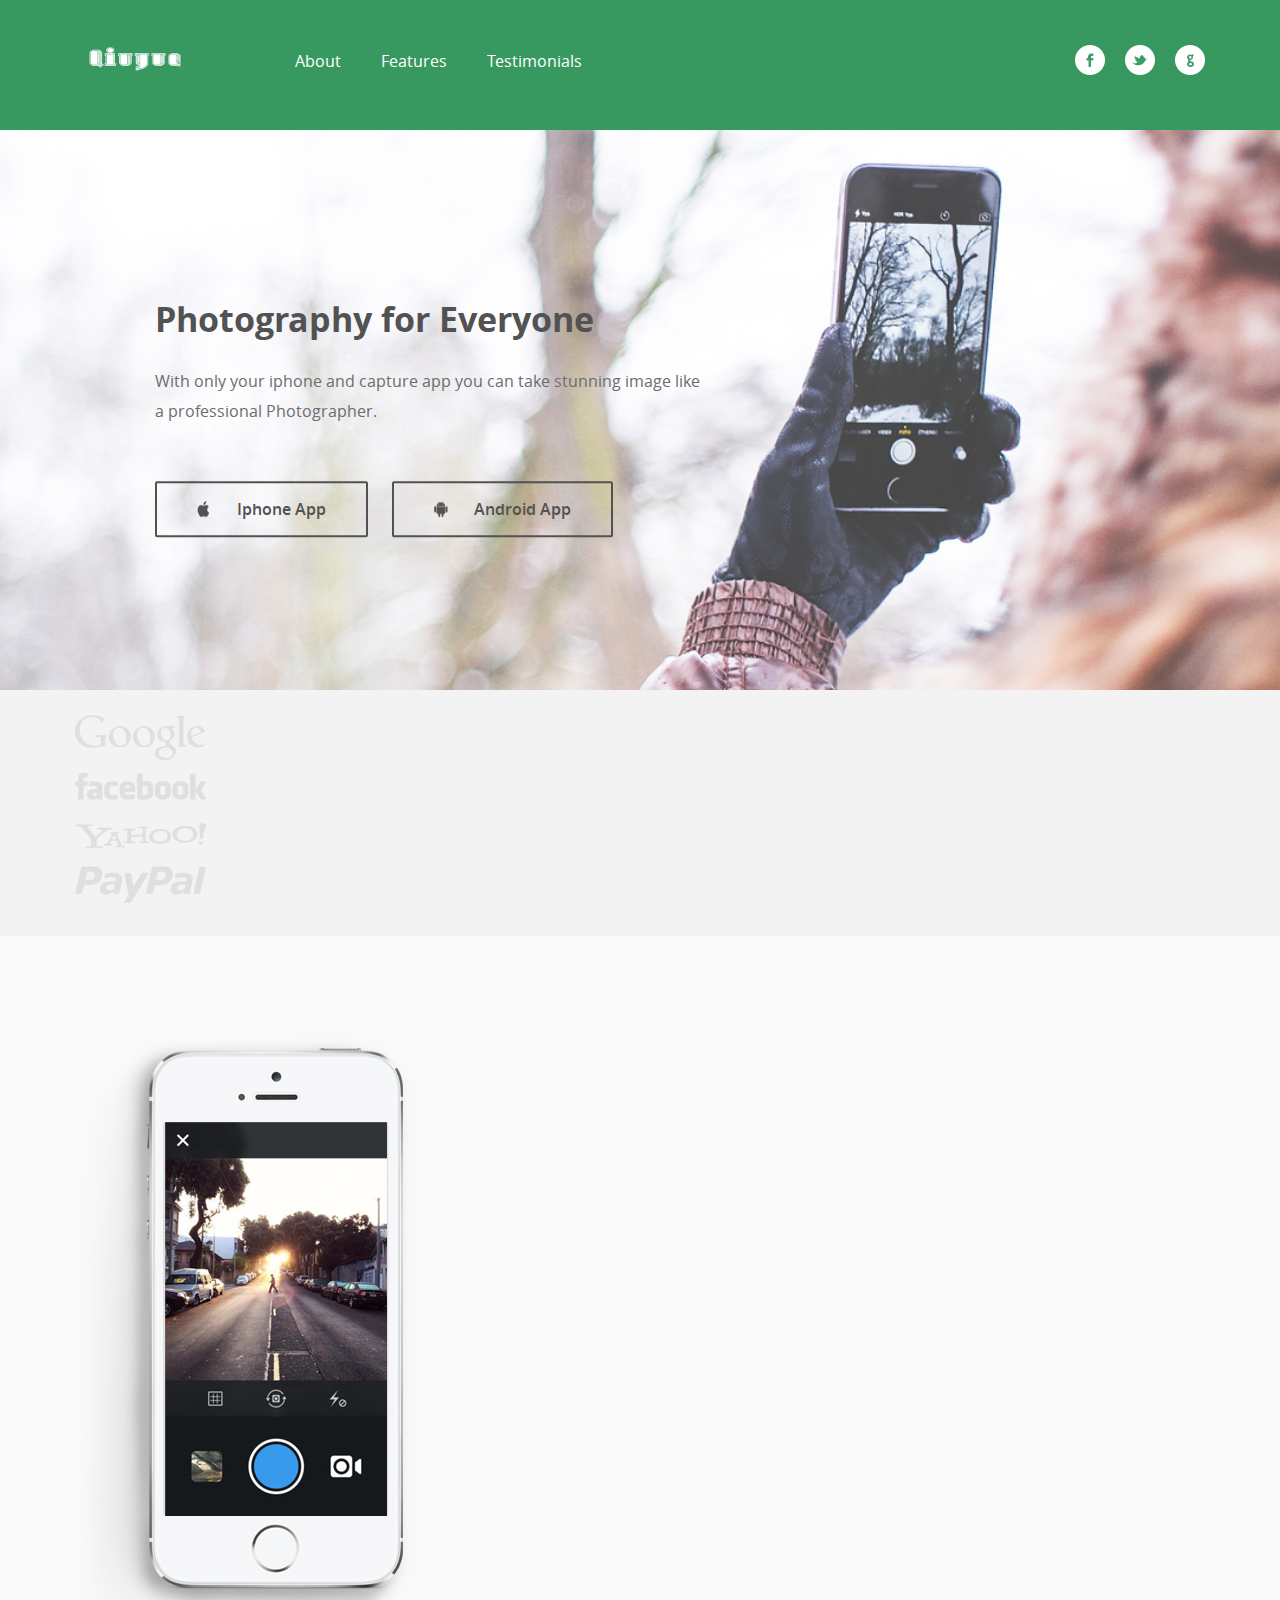
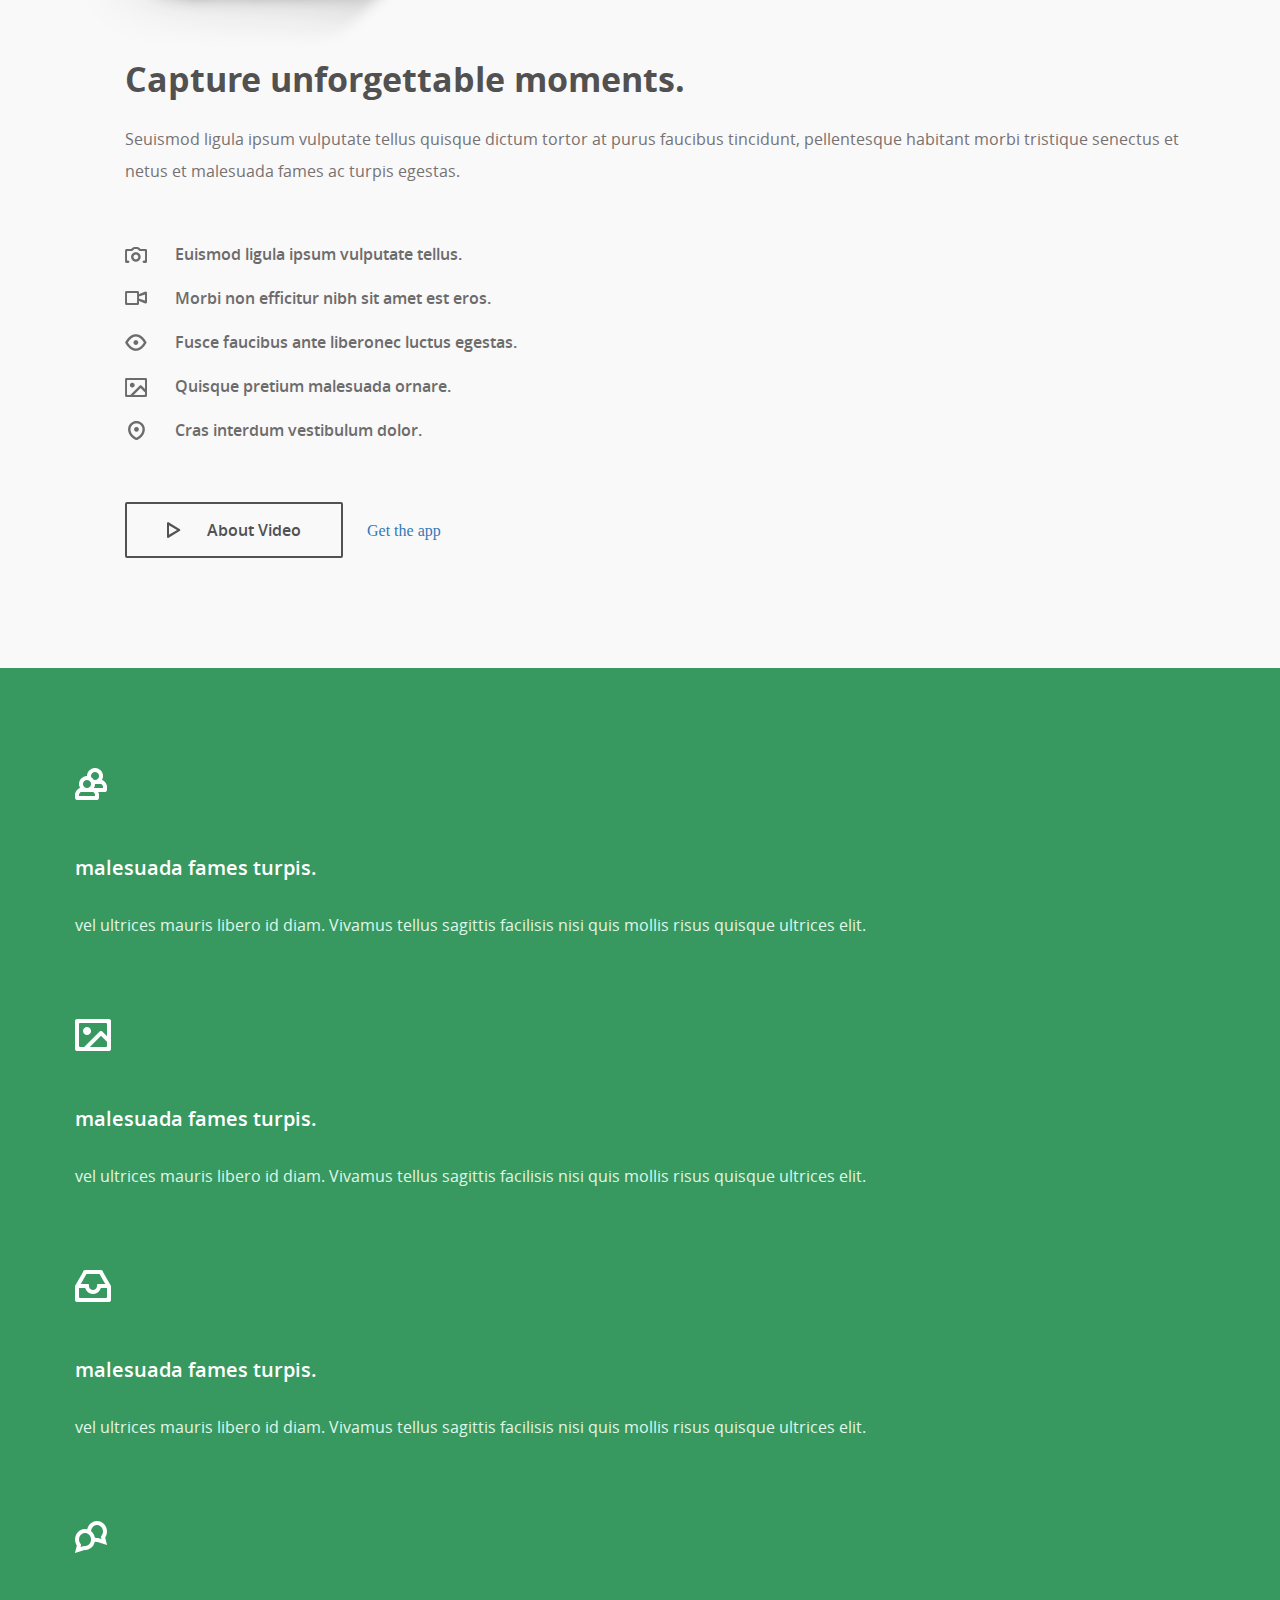
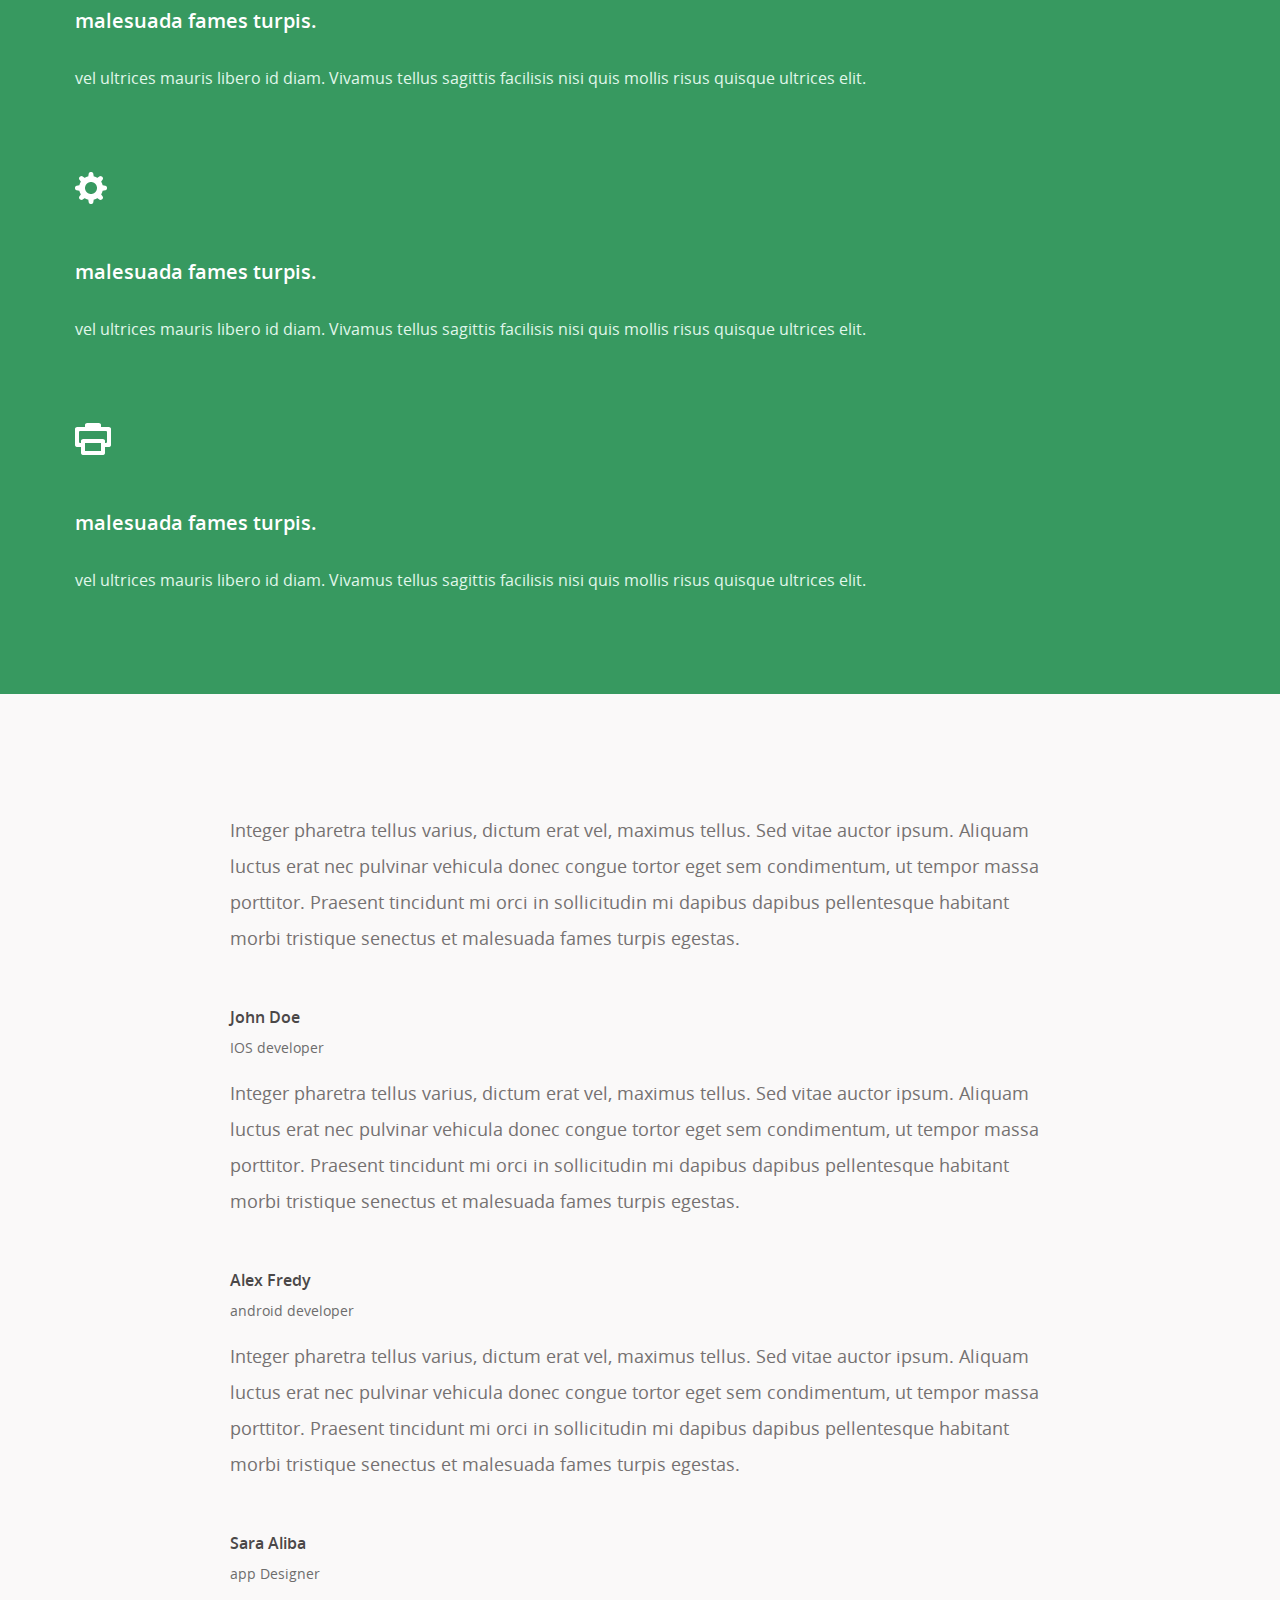
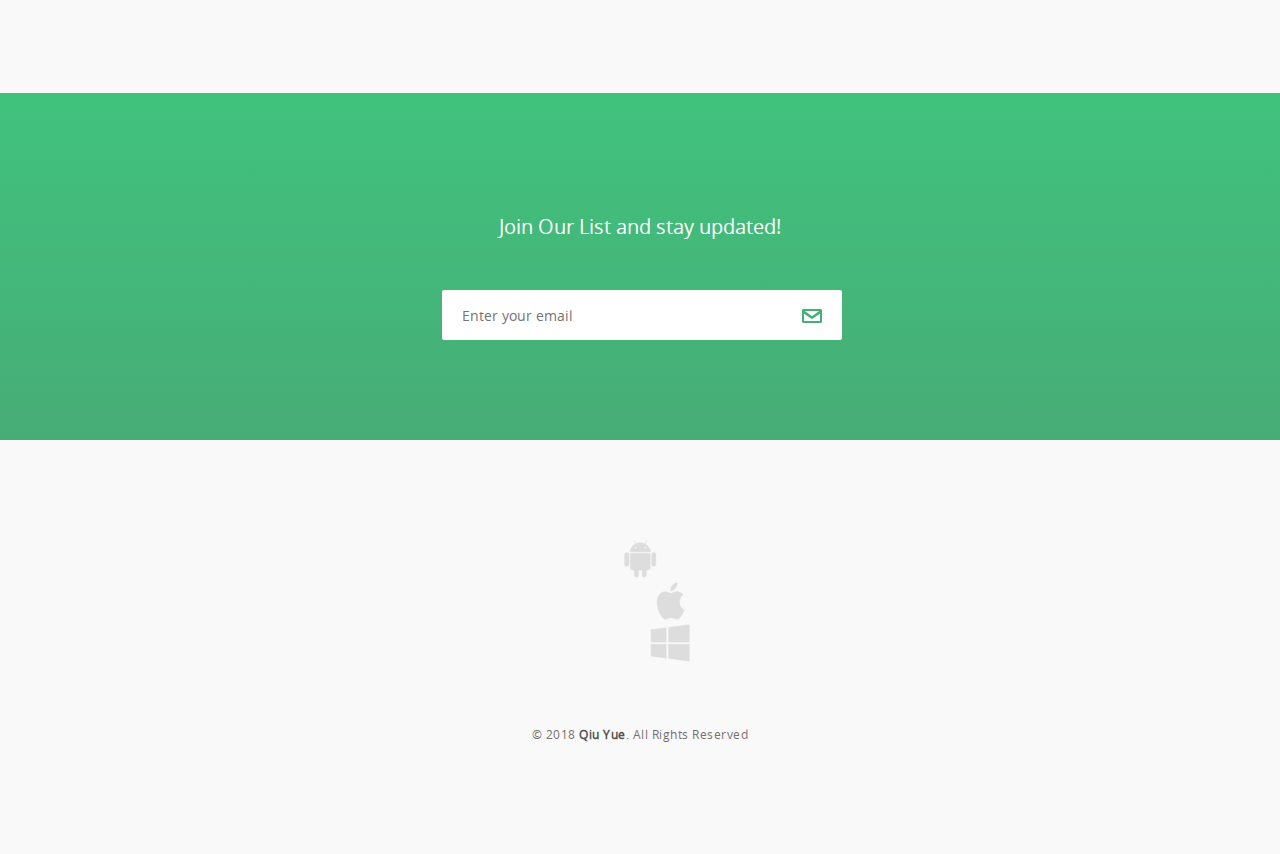
==== index.html @ 3ebdbc85 "Home layout structure set with index.html and style.css" ====
<!DOCTYPE html>
<html lang="en-us">
<head>
	<!--  App Title  -->
	<title>Capture - </title>
	<!--  App Description  -->
	<meta name="description" content=""/>
	<meta charset="utf-8">
	<meta name="author" content="Yue Qiu">
	<meta http-equiv="X-UA-Compatible" content="IE=Edge">
	<meta name="viewport" content="width=device-width, initial-scale=1.0, minimum-scale=1.0" />
	<link rel="stylesheet" type="text/css" href="css/style.css"/>
</head>
<body>
	
	<!--  Header Section  -->
	<header>
		<div class="container">
			<div class="logo pull-left">
				<img src="img/logo.png" alt="" title="">
			</div>
			
			<nav class="pull-left">
				<ul class="list-unstyled">
					<li class="menuNav"><a href="#about">About</a></li>
					<li class="menuNav"><a href="#app_features">Features</a></li>
					<li class="menuNav"><a href="#testimonials">Testimonials</a></li>
				</ul>
			</nav>

			<div class="social pull-right">
				<ul class="list-unstyled">
					<li class="socialNav"><a href="#"><img src="img/facebook.png" alt="" title=""></a></li>
					<li class="socialNav"><a href="#"><img src="img/twitter.png" alt="" title=""></a></li>
					<li class="socialNav"><a href="#"><img src="img/google.png" alt="" title=""></a></li>
				</ul>
			</div>

			<span class="burger_icon">menu</span>
		</div>
	</header>
	<!--  End Header Section  -->

	<!--  Highlit Section  -->
	<section class="hero" id="hero">
		<div class="container">
			<div class="caption">
				<h1 class="text-uppercase">Photography for Everyone</h1>
				<p class="text-lowercase">With only your iphone and capture app you can take stunning image like a professional Photographer.</p>

				<a href="#" class="app_store_btn text-uppercase">
					<i class="iphone_icon"></i>
					<span>Iphone App</span>
				</a>

				<a href="#" class="app_store_btn text-uppercase">
					<i class="android_icon"></i>
					<span>Android App</span>
				</a>
			</div>			
		</div>
	</section>
	<!--  End Highlit Section  -->

	<!--  Featured On Section  -->
	<section class="featured_on">
		<div class="container">
			<ul class="list-unstyled text-center clearfix">
				<li class="col-xs-6 col-sm-6 col-md-3">
					<img src="img/google_logo.png" alt="" title="">
				</li>
				<li class="col-xs-6 col-sm-6 col-md-3">
					<img src="img/facebook_logo.png" alt="" title="">
				</li>
				<li class="col-xs-6 col-sm-6 col-md-3">
					<img src="img/yahoo_logo.png" alt="" title="">
				</li>
				<li class="col-xs-6 col-sm-6 col-md-3">
					<img src="img/paypal_logo.png" alt="" title="">
				</li>
			</ul>
		</div>
	</section>
	<!--  End Featured On Section  -->

	<!--  About Section  -->
	<section class="about" id="about">
		<div class="container">
			<div class="row">
				<div class="col-md-6 text-center">
					<div class="iphone">
						<img src="img/iphone.png" alt="" titl="">
					</div>
				</div>
				<div class="col-md-6">
					<div class="features_list">
						<h1 class="text-uppercase">Capture unforgettable moments.</h1>
						<p>Seuismod ligula ipsum vulputate tellus quisque dictum tortor at purus faucibus tincidunt, pellentesque habitant morbi tristique senectus et netus et malesuada fames ac turpis egestas. </p>
						<ul class="list-unstyled">
							<li class="camera_icon">
								<span>Euismod ligula ipsum vulputate tellus.</span>
							</li>
							<li class="video_icon">
								<span>Morbi non efficitur nibh sit amet est eros.</span>
							</li>
							<li class="eye_icon">
								<span>Fusce faucibus ante liberonec luctus egestas.</span>
							</li>
							<li class="pic_icon">
								<span>Quisque pretium malesuada ornare.</span>
							</li>
							<li class="loc_icon">
								<span>Cras interdum vestibulum dolor.</span>
							</li>
						</ul>

						<a href="#" class="app_store_btn text-uppercase" id="play_video" data-video="http://www.youtube.com/embed/Bm3NV3gGB2w?autoplay=1&showinfo=0">
							<i class="play_icon"></i>
							<span>About Video</span>
						</a>
						<a href="#hero" class="app_link">Get the app</a>
					</div>					
				</div>
			</div>
		</div>

		<div class="about_video show_video">
			<a href="" class="close_video"></a>
		</div>
	</section>
	<!--  End About Section  -->

	<!--  App Features Section  -->
	<section class="app_features" id="app_features">
		<div class="container">

			<div class="row text-center">
				<div class="col-sm-4 col-md-4 details" data-wow-delay="0s">
					<img src="img/f_icon1.png" alt="" title="">
					<h1 class="text-uppercase">malesuada fames turpis.</h1>
					<p class="text-lowercase">vel ultrices mauris libero id diam. Vivamus tellus sagittis facilisis nisi quis mollis risus quisque ultrices elit.</p>
				</div>
				<div class="col-sm-4 col-md-4 details" data-wow-delay=".1s">
					<img src="img/f_icon2.png" alt="" title="">
					<h1 class="text-uppercase">malesuada fames turpis.</h1>
					<p class="text-lowercase">vel ultrices mauris libero id diam. Vivamus tellus sagittis facilisis nisi quis mollis risus quisque ultrices elit.</p>
				</div>
				<div class="col-sm-4 col-md-4 details" data-wow-delay=".2s">
					<img src="img/f_icon3.png" alt="" title="">
					<h1 class="text-uppercase">malesuada fames turpis.</h1>
					<p class="text-lowercase">vel ultrices mauris libero id diam. Vivamus tellus sagittis facilisis nisi quis mollis risus quisque ultrices elit.</p>
				</div>
			</div>
			<div class="row text-center">
				<div class="col-sm-4 col-md-4 details" data-wow-delay="0s">
					<img src="img/f_icon4.png" alt="" title="">
					<h1 class="text-uppercase">malesuada fames turpis.</h1>
					<p class="text-lowercase">vel ultrices mauris libero id diam. Vivamus tellus sagittis facilisis nisi quis mollis risus quisque ultrices elit.</p>
				</div>
				<div class="col-sm-4 col-md-4 details" data-wow-delay=".1s">
					<img src="img/f_icon5.png" alt="" title="">
					<h1 class="text-uppercase">malesuada fames turpis.</h1>
					<p class="text-lowercase">vel ultrices mauris libero id diam. Vivamus tellus sagittis facilisis nisi quis mollis risus quisque ultrices elit.</p>
				</div>
				<div class="col-sm-4 col-md-4 details" data-wow-delay=".2s">
					<img src="img/f_icon6.png" alt="" title="">
					<h1 class="text-uppercase">malesuada fames turpis.</h1>
					<p class="text-lowercase">vel ultrices mauris libero id diam. Vivamus tellus sagittis facilisis nisi quis mollis risus quisque ultrices elit.</p>
				</div>
			</div>

		</div>
	</section>
	<!--  And App Features Section  -->

	<!--  Testimonials Section  -->
	<section class="testimonials" id="testimonials">
		<div class="container">
			<div class="testimonials_list">

				<ul class="list-unstyled text-center slides clearfix" id="tslider">
					<li>
						<blockquote>
							<p>Integer pharetra tellus varius, dictum erat vel, maximus tellus. Sed vitae auctor ipsum. Aliquam luctus erat nec pulvinar vehicula donec congue tortor eget sem condimentum, ut tempor massa porttitor. Praesent tincidunt mi orci  in sollicitudin mi dapibus dapibus pellentesque habitant morbi tristique senectus et malesuada fames turpis egestas.</p>
							<span class="author text-uppercase">John Doe</span>
							<span class="job">IOS developer</span>
							
						</blockquote>
					</li>

					<li>
						<blockquote>
							<p>Integer pharetra tellus varius, dictum erat vel, maximus tellus. Sed vitae auctor ipsum. Aliquam luctus erat nec pulvinar vehicula donec congue tortor eget sem condimentum, ut tempor massa porttitor. Praesent tincidunt mi orci  in sollicitudin mi dapibus dapibus pellentesque habitant morbi tristique senectus et malesuada fames turpis egestas.</p>
							<span class="author text-uppercase">Alex Fredy</span>
							<span class="job">android developer</span>
							
						</blockquote>
					</li>

					<li>
						<blockquote>
							<p>Integer pharetra tellus varius, dictum erat vel, maximus tellus. Sed vitae auctor ipsum. Aliquam luctus erat nec pulvinar vehicula donec congue tortor eget sem condimentum, ut tempor massa porttitor. Praesent tincidunt mi orci  in sollicitudin mi dapibus dapibus pellentesque habitant morbi tristique senectus et malesuada fames turpis egestas.</p>
							<span class="author text-uppercase">Sara Aliba</span>
							<span class="job">app Designer</span>
							
						</blockquote>
					</li>
				</ul>
				<div id="slider_nav">
					<div id="prev_arrow"></div>
					<div id="next_arrow"></div>
				</div>
			</div>
		</div>
	</section>
	<!--  End Testimonials Section  -->

	<!--  Email Subscription Section  -->
	<section class="sub_box">
		<p class="cta_text">Join Our List and stay updated!</p>
		<form action="#" metohd="post" class="animated wow fadeIn" id="submit_form">
			<input type="email" id="mc-email" placeholder="Enter your email"/>
			<button type="submit" id="mc_submit">
				<i class="icon"></i>
			</button>
		</form>
		<div class="message" id="error_msg">Please Enter A Valid Email.</div>
		<div class="message" id="success_msg">Thank You For Your Subscription.</div>
	</section>
	<!--  End Email Subscription Section  -->

	<!--  Footer Section  -->
	<footer>
		<ul class="list-unstyled list-inline app_platform">
			<li>
				<a href=""><img src="img/android_icon.png" alt="" title=""></a>
			</li>
			<li>
				<a href=""><img src="img/ios_icon.png" alt="" title=""></a>
			</li>
			<li>
				<a href=""><img src="img/windows_icon.png" alt="" title=""></a>
			</li>
		</ul>
		<p class="copyright" data-wow-duration="2s">© 2018 <a href="#" target="_blank"><strong>Qiu Yue</strong></a>. All Rights Reserved</p>
	</footer>
	<!--  End Footer Section  -->

</body>
</html>
---- css/style.css ----
/*		Fonts		*/
@font-face {
    font-family: 'open_regular';
    src: url('../fonts/opensans-regular.eot');
    src: url('../fonts/opensans-regular.eot?#iefix') format('embedded-opentype'),
         url('../fonts/opensans-regular.woff') format('woff'),
         url('../fonts/opensans-regular.ttf') format('truetype'),
         url('../fonts/opensans-regular.svg#LatoRegular') format('svg');
    font-weight: normal;
    font-style: normal;

}


@font-face {
    font-family: 'open_bold';
    src: url('../fonts/opensans-bold.eot');
    src: url('../fonts/opensans-bold.eot?#iefix') format('embedded-opentype'),
         url('../fonts/opensans-bold.woff') format('woff'),
         url('../fonts/opensans-bold.ttf') format('truetype'),
         url('../fonts/opensans-bold.svg#LatoRegular') format('svg');
    font-weight: normal;
    font-style: normal;

}


@font-face {
    font-family: 'open_semibold';
    src: url('../fonts/opensans-semibold.eot');
    src: url('../fonts/opensans-semibold.eot?#iefix') format('embedded-opentype'),
         url('../fonts/opensans-semibold.woff') format('woff'),
         url('../fonts/opensans-semibold.ttf') format('truetype'),
         url('../fonts/opensans-semibold.svg#open_sanssemibold') format('svg');
    font-weight: normal;
    font-style: normal;

}

/*		General CSS		*/
body{
	background: #faf9f9;
	padding: 0px;
	margin: 0px;
}
a {
    color: #337ab7;
    text-decoration: none;
}

a:focus{
	color: #fff!important;
	text-decoration: none!important;
}


ol, ul {
    margin-top: 0;
    margin-bottom: 10px;
}
.list-unstyled {
    padding-left: 0;
    list-style: none;
}
.container{
     max-width: 1130px;
     padding-right: 15px;
    padding-left: 15px;
    margin-right: auto;
    margin-left: auto;
}


/*		Header 		*/

header{
	position: relative;
	display: block;
	width: 100%;
	height: 130px;
	z-index: 99;
	background-color: #379960;
}

header .logo{
	display: table-cell;
	margin: 45px 100px 0 0;
}
.pull-left {
    float: left!important;
}
.pull-right {
    float: right!important;
}
header .burger_icon{
	display: none;
	float: right;
	background: #ffffff;
	padding: 5px 10px;
	text-transform: uppercase;

	color: #43b779;
	font-family: "open_regular", Helvetica, Arial, sans-serif;
	font-size: 14px;

	-moz-border-radius: 2px;
	-webkit-border-radius: 2px;
	border-radius: 2px;

	margin: 45px 10px 0 0;
}

header .burger_icon:hover{
	cursor: pointer;
}

header .burger_icon.active{
	background: #359663;
	color: #ffffff;
}

header nav{
	margin-top: 50px;
	display: table-cell;
}

header nav li{
	float: left;
	margin-left: 40px;
}

header nav li:first-child{
	margin: 0;
}

header nav li a{
	color: #fff;
	font-family: "open_regular", Helvetica, Arial, sans-serif;
	font-size: 16px;

	transition: all .2s linear;
	-o-transition: all .2s linear;
	-moz-transition: all .2s linear;
	-webkit-transition: all .2s linear;
}

header nav li a:hover,
header nav li a:focus{
	text-decoration: none;
	color: #B7EFD1!important;
}

header .social{
	display: table-cell;
	margin-top: 45px;
}

header .social li{
	float: left;
	margin-left: 20px;
}

header .social li:first-child{
	margin: 0;
}

/*		Hero section 		*/

.hero{
	display: block;
	position: relative;
	width: 100%;
	height: 560px;
	background: url('../img/hero.jpg') no-repeat fixed center center;	
	background-size: cover;
}

.hero .caption{
	position: absolute;
	max-width: 550px;
	margin-left: 80px;
	top: 50%;
	transform:translate(0,-50%);
	-webkit-transform:translate(0,-50%);
	-moz-transform:translate(0,-50%);
	-o-transform:translate(0,-50%);
}

.hero .caption h1{
	color: #525252;
	font-family: "open_bold", Helvetica, Arial, sans-serif;
	font-size: 34px;
	font-weight: bold;
	word-break: break-word;
}

.hero .caption p{
	color: #6d6c6c;
	font-family: "open_regular", Helvetica, Arial, sans-serif;
	font-size: 16px;
	line-height: 30px;
	margin: 15px 0 35px 0;
}

#slider .caption p{
	margin: 0;
}

a.app_store_btn{
	display: inline-block;
	text-decoration: none;
	padding: 15px 40px;
	border: 2px solid #525252;
	-moz-border-radius: 2px;
	-webkit-border-radius: 2px;
	border-radius: 2px;
	margin: 20px 20px 10px 0;

	color: #525252;
	font-family: "open_semibold", Helvetica, Arial, sans-serif;
	font-size: 16px;
}

.play_icon,
.android_icon,
.iphone_icon{
	display: inline-block;
	width: 16px;
	height: 16px;
	vertical-align: middle;
	margin-right: 20px;
	margin-bottom: 3px;
}

.play_icon{
	background: url('../img/play.png') no-repeat;
}

.iphone_icon{
	background: url('../img/iphone_app.png') no-repeat;
}

.android_icon{
	background: url('../img/android_app.png') no-repeat;
}


a.app_store_btn:hover,
a.app_store_btn:focus{
	border-color: #41c27d;
	color: #41c27d!important;
}

a.app_store_btn:hover .play_icon{
	background: url('../img/play_hover.png') no-repeat;
}

a.app_store_btn:hover .iphone_icon{
	background: url('../img/iphone_app_hover.png') no-repeat;
}

a.app_store_btn:hover .android_icon{
	background: url('../img/android_app_hover.png') no-repeat;
}

/*		Featured on section 		*/

.featured_on{
	width: 100%;
	padding: 25px 0;
	background: #f3f3f3;
}

.featured_on ul{
	margin: 0;
}

.featured_on li{
	position: relative;
	height: 100%;
}

.featured_on li:first-child{
	margin-left: 0;
}

/*		About section 		*/

.about{
	padding: 100px 0;
}

.about .iphone{
	max-width: 339px;
	position: relative;
	display: inline-block;
	text-align: center;
}

.about .iphone img{
	width: 100%;
	height: auto;
}

.about .features_list{
	margin-left: 50px;
}

.about .features_list h1{
	color: #525151;
	font-family: "open_bold", Helvetica, Arial, sans-serif;
	font-size: 34px;
	font-weight: bold;
	line-height: 46px;
	margin: 0 0 20px 0;
	word-break: break-word;
}

.about .features_list p{
	color: #767272;
	font-family: "open_regular", Helvetica, Arial, sans-serif;
	font-size: 16px;
	margin-bottom: 45px;
	line-height: 32px;
}

.about .features_list ul{
	margin-bottom: 30px;
}

.about .features_list ul li{
	display: block;
	position: relative;
	color: #6c6c6c;
	font-family: "open_semibold", Helvetica, Arial, sans-serif;
	font-size: 16px;
	line-height: 44px;
	text-indent: 25px;

	transition: all .2s linear;
	-o-transition: all .2s linear;
	-moz-transition: all .2s linear;
	-webkit-transition: all .2s linear;
}

.about .features_list ul li.camera_icon{	
	background: url('../img/icon1.png') no-repeat;
	background-position: 0 15px; 
}

.about .features_list ul li.video_icon{	
	background: url('../img/icon2.png') no-repeat;
	background-position: 0 15px; 
}

.about .features_list ul li.eye_icon{	
	background: url('../img/icon3.png') no-repeat;
	background-position: 0 14px; 
}

.about .features_list ul li.pic_icon{	
	background: url('../img/icon4.png') no-repeat;
	background-position: 0 14px; 
}

.about .features_list ul li.loc_icon{	
	background: url('../img/icon5.png') no-repeat;
	background-position: 3px 13px; 
}

.about .features_list ul li span{
	display: inline-block;
}

/*		App features 		*/

.app_features{
	width: 100%;
	padding: 100px 0 20px 0;
	background-color: #379960;
}

.app_features h1{
	color: #fff;
	font-family: "open_semibold", Helvetica, Arial, sans-serif;
	font-size: 20px;
	margin: 50px 0 0 0;
	word-break: break-word;
}

.app_features p{
	color: #e0f7eb;
	font-family: "open_regular", Helvetica, Arial, sans-serif;
	font-size: 16px;
	margin: 30px 0 0 0;
	line-height: 28px;
}

.app_features .details{
	margin-bottom: 80px;
}

.app_features .details:nth-child(3n+1){
	clear: both;
}

/*		Testimonials section 		*/

.testimonials{
	padding: 100px 0;
}

.testimonials .testimonials_list{
	max-width: 820px;
	margin: 0 auto;
}

.testimonials .testimonials_list blockquote{
	border: 0;
	padding: 0;
	margin: 0;
}

.testimonials .testimonials_list blockquote p{
	color: #757171;
	font-family: "open_regular", Helvetica, Arial, sans-serif;
	font-size: 18px;
	margin-bottom: 50px;
	line-height: 36px;
}

.testimonials .testimonials_list blockquote footer:before,
.testimonials .testimonials_list blockquote footer:after{
	content: none;
}

.testimonials .testimonials_list blockquote .author,
.testimonials .testimonials_list blockquote .job{
	display: block;
}

.testimonials .testimonials_list blockquote .author{
	color: #4b4848;
	font-family: "open_semibold", Helvetica, Arial, sans-serif;
	font-size: 16px;
	margin-bottom: 10px; 
}

.testimonials .testimonials_list blockquote .job{
	color: #6e6d6d;
	font-family: "open_regular", Helvetica, Arial, sans-serif;
	font-size: 14px;
}

/*		Subscription section 		*/

.sub_box{
	width: 100%;
	padding: 100px 0;
	text-align: center;
	background-image: -moz-linear-gradient(bottom, #47ad76 0%, #47ad76 0.27%, #40c27d 99.46%, #40c27d 100%);
	background-image: -o-linear-gradient(bottom, #47ad76 0%, #47ad76 0.27%, #40c27d 99.46%, #40c27d 100%);
	background-image: -webkit-linear-gradient(bottom, #47ad76 0%, #47ad76 0.27%, #40c27d 99.46%, #40c27d 100%);
	background-image: linear-gradient(bottom, #47ad76 0%, #47ad76 0.27%, #40c27d 99.46%, #40c27d 100%);
}

.sub_box .cta_text{
	color: #fff;
	font-family: "open_regular", Helvetica, Arial, sans-serif;
	font-size: 20px;
	margin-bottom: 50px;
}

.sub_box #mc-email{
	display: inline-block;
	width: 300px;
	height: 50px;
	padding: 0 20px;
	background-color: #fff;
	border: 0;
	outline: none;
	margin-right: -4px;
	color: #41c17d;
	font-family: "open_regular", Helvetica, Arial, sans-serif;
	font-size: 14px;
	vertical-align: middle;

	border-top-left-radius: 2px;
	-o-border-top-left-radius: 2px;
	-moz-border-top-left-radius: 2px;
	-webkit-border-top-left-radius: 2px;

	border-bottom-left-radius: 2px;
	-o-border-bottom-left-radius: 2px;
	-moz-border-bottom-left-radius: 2px;
	-webkit-border-bottom-left-radius: 2px;

	
}

.sub_box #mc_submit{
	display: inline-block;
	width: 60px;
	height: 50px;

	border-top-right-radius: 2px;
	-o-border-top-right-radius: 2px;
	-moz-border-top-right-radius: 2px;
	-webkit-border-top-right-radius: 2px;

	border-bottom-right-radius: 2px;
	-o-border-bottom-right-radius: 2px;
	-moz-border-bottom-right-radius: 2px;
	-webkit-border-bottom-right-radius: 2px;

	background-color: #fff;
	border: 0;
	outline: none;
	margin-right: -4px;
	text-align: center;
	vertical-align: middle;
}

.sub_box #mc_submit i{
	display: inline-block;
	width: 20px;
	height: 14px;
	vertical-align: middle;
}

#mc_submit i.icon{
	background: url('../img/sub_icon.png') no-repeat;
}

#mc_submit i.loading{
	background: url('../img/loading.gif') no-repeat;
}

.sub_box .message{
	display: block;
	text-align: center;
	color: #fff;
	font-family: "open_regular", Helvetica, Arial, sans-serif;
	font-size: 13px;
	text-transform: lowercase;
	margin-top: 20px;
}

.sub_box #error_msg,
.sub_box #success_msg{
	display: none;
}

/*		Footer 		*/

footer{
	padding: 100px 0;
	text-align: center;
}

footer .app_platform li{
	margin: 0 0 0 60px;
}

footer .app_platform li:first-child{
	margin: 0;
}

footer .copyright{
	margin-top: 60px;
	color: #757171;
	font-family: "open_regular", Helvetica, Arial, sans-serif;
	font-size: 12px;
	letter-spacing: .5px;
}

footer .copyright a{
	color: #565555;
}
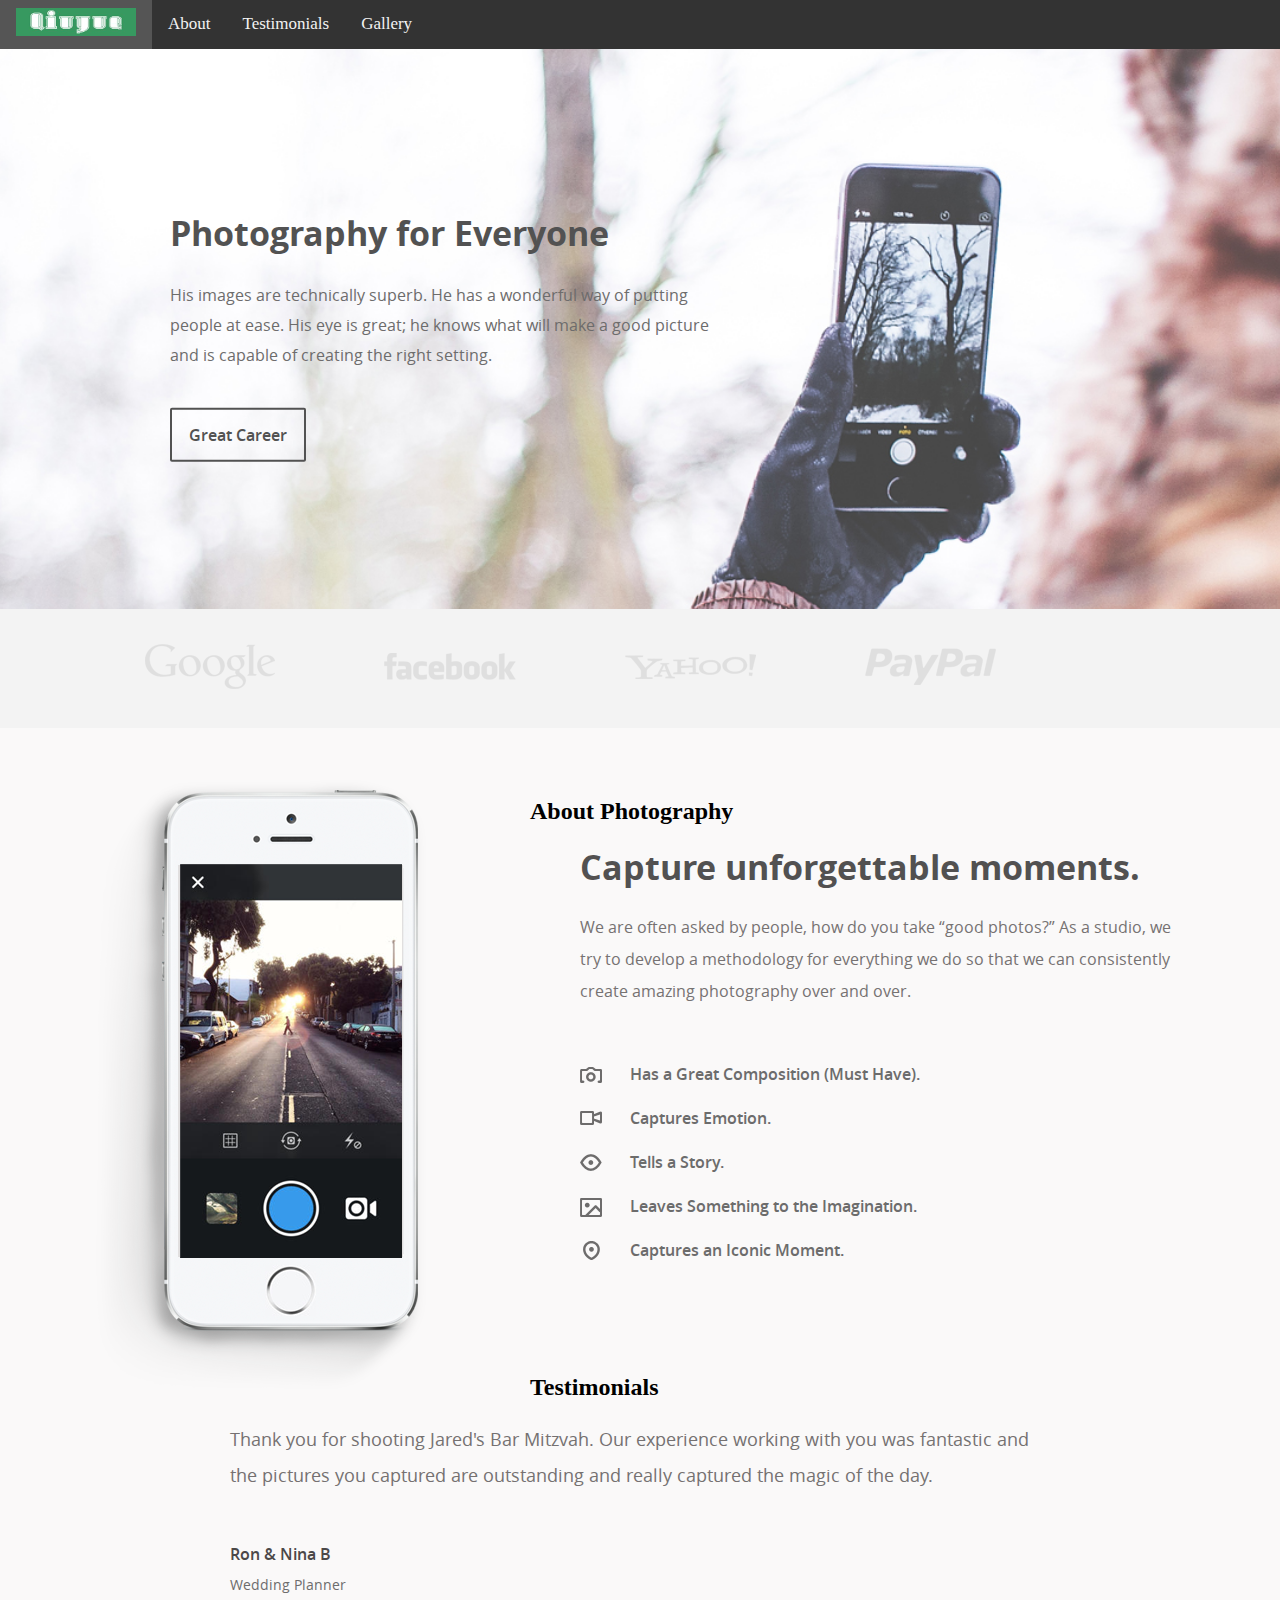
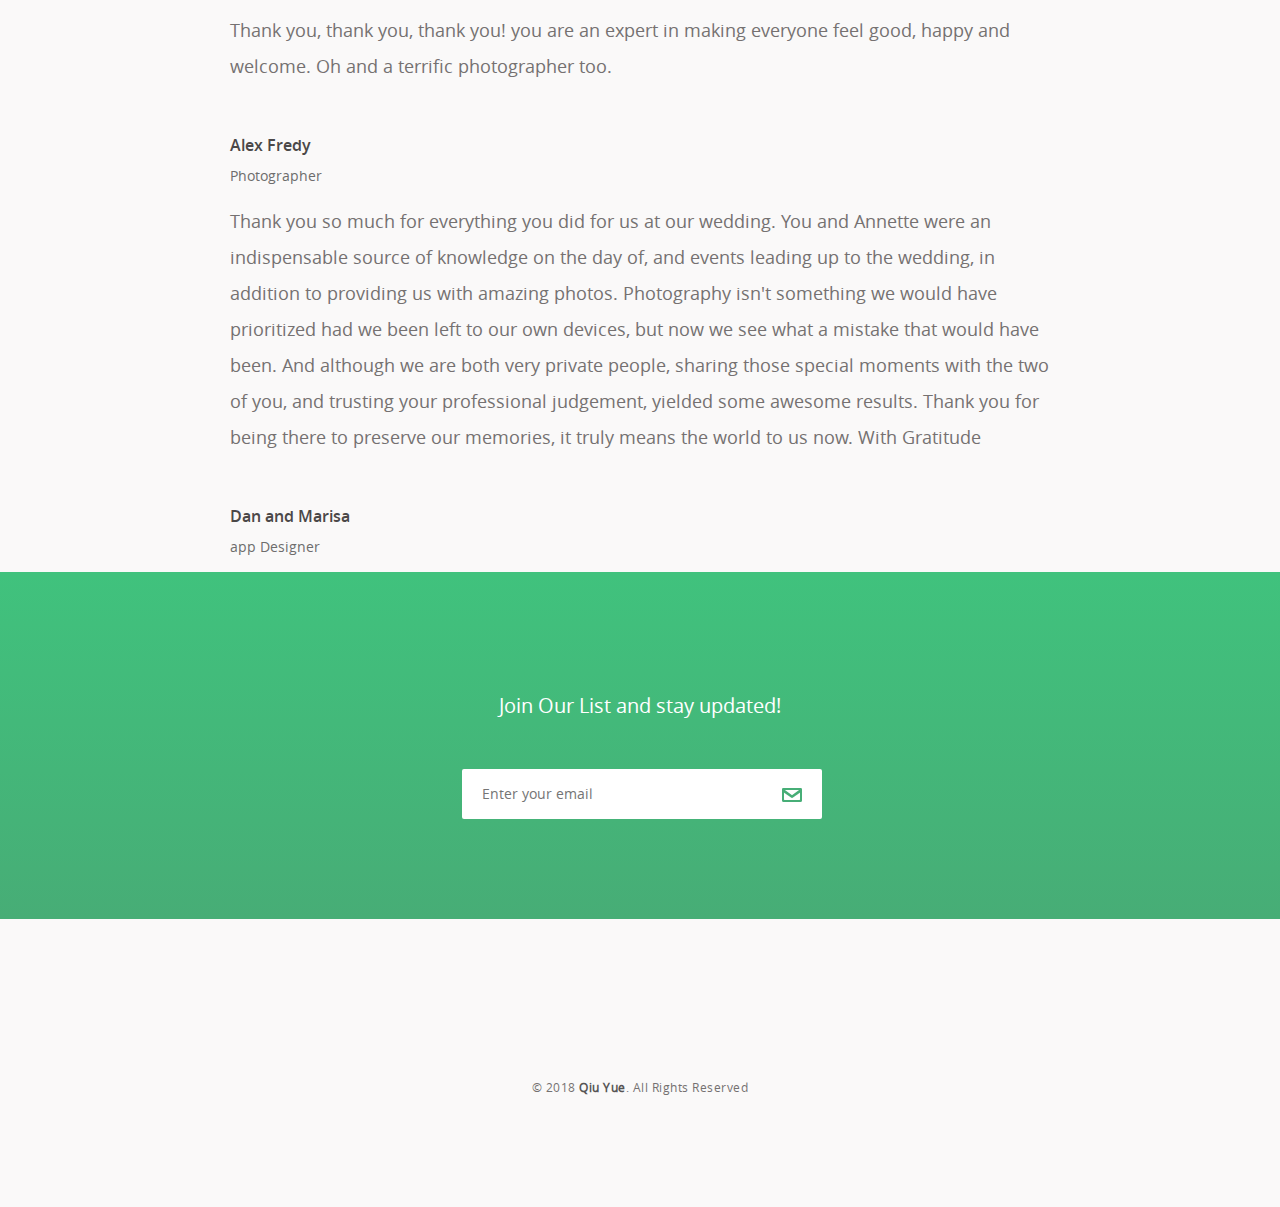
==== commit 25a5b565: "Gallery images for the gallery page" ====
--- a/index.html
+++ b/index.html
@@ -2,7 +2,7 @@
 <html lang="en-us">
 <head>
 	<!--  App Title  -->
-	<title>Capture - </title>
+	<title>Capture - Photography for Everyone</title>
 	<!--  App Description  -->
 	<meta name="description" content=""/>
 	<meta charset="utf-8">
@@ -10,35 +10,19 @@
 	<meta http-equiv="X-UA-Compatible" content="IE=Edge">
 	<meta name="viewport" content="width=device-width, initial-scale=1.0, minimum-scale=1.0" />
 	<link rel="stylesheet" type="text/css" href="css/style.css"/>
+	<script src="js/script.js"></script>
 </head>
 <body>
 	
 	<!--  Header Section  -->
-	<header>
-		<div class="container">
-			<div class="logo pull-left">
-				<img src="img/logo.png" alt="" title="">
-			</div>
-			
-			<nav class="pull-left">
-				<ul class="list-unstyled">
-					<li class="menuNav"><a href="#about">About</a></li>
-					<li class="menuNav"><a href="#app_features">Features</a></li>
-					<li class="menuNav"><a href="#testimonials">Testimonials</a></li>
-				</ul>
-			</nav>
-
-			<div class="social pull-right">
-				<ul class="list-unstyled">
-					<li class="socialNav"><a href="#"><img src="img/facebook.png" alt="" title=""></a></li>
-					<li class="socialNav"><a href="#"><img src="img/twitter.png" alt="" title=""></a></li>
-					<li class="socialNav"><a href="#"><img src="img/google.png" alt="" title=""></a></li>
-				</ul>
-			</div>
-
-			<span class="burger_icon">menu</span>
-		</div>
-	</header>
+	
+	<div class="topnav" id="myTopnav">
+  		<a href="#home" class="active"><img src="img/logo.png" alt="" title=""></a>
+  		<a href="#about">About</a>
+  		<a href="#testimonials">Testimonials</a>
+  		<a href="gallery.html">Gallery</a>
+  		<a href="javascript:void(0);" style="font-size:15px;" class="icon" onclick="myFunction()">&#9776;</a>
+	</div>
 	<!--  End Header Section  -->
 
 	<!--  Highlit Section  -->
@@ -46,16 +30,10 @@
 		<div class="container">
 			<div class="caption">
 				<h1 class="text-uppercase">Photography for Everyone</h1>
-				<p class="text-lowercase">With only your iphone and capture app you can take stunning image like a professional Photographer.</p>
+				<p class="text-lowercase">His images are technically superb. He has a wonderful way of putting people at ease. His eye is great; he knows what will make a good picture and is capable of creating the right setting.</p>
 
 				<a href="#" class="app_store_btn text-uppercase">
-					<i class="iphone_icon"></i>
-					<span>Iphone App</span>
-				</a>
-
-				<a href="#" class="app_store_btn text-uppercase">
-					<i class="android_icon"></i>
-					<span>Android App</span>
+					<span>Great Career</span>
 				</a>
 			</div>			
 		</div>
@@ -66,16 +44,16 @@
 	<section class="featured_on">
 		<div class="container">
 			<ul class="list-unstyled text-center clearfix">
-				<li class="col-xs-6 col-sm-6 col-md-3">
+				<li class="featured_icon">
 					<img src="img/google_logo.png" alt="" title="">
 				</li>
-				<li class="col-xs-6 col-sm-6 col-md-3">
+				<li class="featured_icon">
 					<img src="img/facebook_logo.png" alt="" title="">
 				</li>
-				<li class="col-xs-6 col-sm-6 col-md-3">
+				<li class="featured_icon">
 					<img src="img/yahoo_logo.png" alt="" title="">
 				</li>
-				<li class="col-xs-6 col-sm-6 col-md-3">
+				<li class="featured_icon">
 					<img src="img/paypal_logo.png" alt="" title="">
 				</li>
 			</ul>
@@ -87,129 +65,77 @@
 	<section class="about" id="about">
 		<div class="container">
 			<div class="row">
-				<div class="col-md-6 text-center">
+				<div class="about-image text-center">
 					<div class="iphone">
 						<img src="img/iphone.png" alt="" titl="">
 					</div>
 				</div>
-				<div class="col-md-6">
+				<div class="about-text">
+					<h2>About Photography</h2>
 					<div class="features_list">
 						<h1 class="text-uppercase">Capture unforgettable moments.</h1>
-						<p>Seuismod ligula ipsum vulputate tellus quisque dictum tortor at purus faucibus tincidunt, pellentesque habitant morbi tristique senectus et netus et malesuada fames ac turpis egestas. </p>
+						<p>We are often asked by people, how do you take “good photos?” As a studio, we try to develop a methodology for everything we do so that we can consistently create amazing photography over and over. </p>
 						<ul class="list-unstyled">
 							<li class="camera_icon">
-								<span>Euismod ligula ipsum vulputate tellus.</span>
+								<span>Has a Great Composition (Must Have).</span>
 							</li>
 							<li class="video_icon">
-								<span>Morbi non efficitur nibh sit amet est eros.</span>
+								<span>Captures Emotion.</span>
 							</li>
 							<li class="eye_icon">
-								<span>Fusce faucibus ante liberonec luctus egestas.</span>
+								<span>Tells a Story.</span>
 							</li>
 							<li class="pic_icon">
-								<span>Quisque pretium malesuada ornare.</span>
+								<span>Leaves Something to the Imagination.</span>
 							</li>
 							<li class="loc_icon">
-								<span>Cras interdum vestibulum dolor.</span>
+								<span>Captures an Iconic Moment.</span>
 							</li>
 						</ul>
-
-						<a href="#" class="app_store_btn text-uppercase" id="play_video" data-video="http://www.youtube.com/embed/Bm3NV3gGB2w?autoplay=1&showinfo=0">
-							<i class="play_icon"></i>
-							<span>About Video</span>
-						</a>
-						<a href="#hero" class="app_link">Get the app</a>
+						
 					</div>					
 				</div>
 			</div>
 		</div>
-
 		<div class="about_video show_video">
 			<a href="" class="close_video"></a>
 		</div>
 	</section>
 	<!--  End About Section  -->
 
-	<!--  App Features Section  -->
-	<section class="app_features" id="app_features">
-		<div class="container">
-
-			<div class="row text-center">
-				<div class="col-sm-4 col-md-4 details" data-wow-delay="0s">
-					<img src="img/f_icon1.png" alt="" title="">
-					<h1 class="text-uppercase">malesuada fames turpis.</h1>
-					<p class="text-lowercase">vel ultrices mauris libero id diam. Vivamus tellus sagittis facilisis nisi quis mollis risus quisque ultrices elit.</p>
-				</div>
-				<div class="col-sm-4 col-md-4 details" data-wow-delay=".1s">
-					<img src="img/f_icon2.png" alt="" title="">
-					<h1 class="text-uppercase">malesuada fames turpis.</h1>
-					<p class="text-lowercase">vel ultrices mauris libero id diam. Vivamus tellus sagittis facilisis nisi quis mollis risus quisque ultrices elit.</p>
-				</div>
-				<div class="col-sm-4 col-md-4 details" data-wow-delay=".2s">
-					<img src="img/f_icon3.png" alt="" title="">
-					<h1 class="text-uppercase">malesuada fames turpis.</h1>
-					<p class="text-lowercase">vel ultrices mauris libero id diam. Vivamus tellus sagittis facilisis nisi quis mollis risus quisque ultrices elit.</p>
-				</div>
-			</div>
-			<div class="row text-center">
-				<div class="col-sm-4 col-md-4 details" data-wow-delay="0s">
-					<img src="img/f_icon4.png" alt="" title="">
-					<h1 class="text-uppercase">malesuada fames turpis.</h1>
-					<p class="text-lowercase">vel ultrices mauris libero id diam. Vivamus tellus sagittis facilisis nisi quis mollis risus quisque ultrices elit.</p>
-				</div>
-				<div class="col-sm-4 col-md-4 details" data-wow-delay=".1s">
-					<img src="img/f_icon5.png" alt="" title="">
-					<h1 class="text-uppercase">malesuada fames turpis.</h1>
-					<p class="text-lowercase">vel ultrices mauris libero id diam. Vivamus tellus sagittis facilisis nisi quis mollis risus quisque ultrices elit.</p>
-				</div>
-				<div class="col-sm-4 col-md-4 details" data-wow-delay=".2s">
-					<img src="img/f_icon6.png" alt="" title="">
-					<h1 class="text-uppercase">malesuada fames turpis.</h1>
-					<p class="text-lowercase">vel ultrices mauris libero id diam. Vivamus tellus sagittis facilisis nisi quis mollis risus quisque ultrices elit.</p>
-				</div>
-			</div>
-
-		</div>
-	</section>
-	<!--  And App Features Section  -->
-
 	<!--  Testimonials Section  -->
 	<section class="testimonials" id="testimonials">
 		<div class="container">
 			<div class="testimonials_list">
-
+				<h2 class="text-uppercase">Testimonials</h2>
 				<ul class="list-unstyled text-center slides clearfix" id="tslider">
 					<li>
 						<blockquote>
-							<p>Integer pharetra tellus varius, dictum erat vel, maximus tellus. Sed vitae auctor ipsum. Aliquam luctus erat nec pulvinar vehicula donec congue tortor eget sem condimentum, ut tempor massa porttitor. Praesent tincidunt mi orci  in sollicitudin mi dapibus dapibus pellentesque habitant morbi tristique senectus et malesuada fames turpis egestas.</p>
-							<span class="author text-uppercase">John Doe</span>
-							<span class="job">IOS developer</span>
+							<p>Thank you for shooting Jared's Bar Mitzvah. Our experience working with you was fantastic and the pictures you captured are outstanding and really captured the magic of the day.</p>
+							<span class="author text-uppercase">Ron & Nina B</span>
+							<span class="job">Wedding Planner</span>
 							
 						</blockquote>
 					</li>
 
 					<li>
 						<blockquote>
-							<p>Integer pharetra tellus varius, dictum erat vel, maximus tellus. Sed vitae auctor ipsum. Aliquam luctus erat nec pulvinar vehicula donec congue tortor eget sem condimentum, ut tempor massa porttitor. Praesent tincidunt mi orci  in sollicitudin mi dapibus dapibus pellentesque habitant morbi tristique senectus et malesuada fames turpis egestas.</p>
+							<p>Thank you, thank you, thank you!  you are an expert in making everyone feel good, happy and welcome. Oh and a terrific photographer too.</p>
 							<span class="author text-uppercase">Alex Fredy</span>
-							<span class="job">android developer</span>
+							<span class="job">Photographer</span>
 							
 						</blockquote>
 					</li>
 
 					<li>
 						<blockquote>
-							<p>Integer pharetra tellus varius, dictum erat vel, maximus tellus. Sed vitae auctor ipsum. Aliquam luctus erat nec pulvinar vehicula donec congue tortor eget sem condimentum, ut tempor massa porttitor. Praesent tincidunt mi orci  in sollicitudin mi dapibus dapibus pellentesque habitant morbi tristique senectus et malesuada fames turpis egestas.</p>
-							<span class="author text-uppercase">Sara Aliba</span>
+							<p>Thank you so much for everything you did for us at our wedding. You and Annette were an indispensable source of knowledge on the day of, and events leading up to the wedding, in addition to providing us with amazing photos. Photography isn't something we would have prioritized had we been left to our own devices, but now we see what a mistake that would have been. And although we are both very private people, sharing those special moments with the two of you, and trusting your professional judgement, yielded some awesome results. Thank you for being there to preserve our memories, it truly means the world to us now. With Gratitude</p>
+							<span class="author text-uppercase">Dan and Marisa</span>
 							<span class="job">app Designer</span>
 							
 						</blockquote>
 					</li>
 				</ul>
-				<div id="slider_nav">
-					<div id="prev_arrow"></div>
-					<div id="next_arrow"></div>
-				</div>
 			</div>
 		</div>
 	</section>
@@ -231,17 +157,6 @@
 
 	<!--  Footer Section  -->
 	<footer>
-		<ul class="list-unstyled list-inline app_platform">
-			<li>
-				<a href=""><img src="img/android_icon.png" alt="" title=""></a>
-			</li>
-			<li>
-				<a href=""><img src="img/ios_icon.png" alt="" title=""></a>
-			</li>
-			<li>
-				<a href=""><img src="img/windows_icon.png" alt="" title=""></a>
-			</li>
-		</ul>
 		<p class="copyright" data-wow-duration="2s">© 2018 <a href="#" target="_blank"><strong>Qiu Yue</strong></a>. All Rights Reserved</p>
 	</footer>
 	<!--  End Footer Section  -->
--- a/css/style.css
+++ b/css/style.css
@@ -77,14 +77,14 @@
 	position: relative;
 	display: block;
 	width: 100%;
-	height: 130px;
+	height: 74px;
 	z-index: 99;
 	background-color: #379960;
 }
 
 header .logo{
 	display: table-cell;
-	margin: 45px 100px 0 0;
+	margin: 14px 201px 0 0;
 }
 .pull-left {
     float: left!important;
@@ -107,7 +107,7 @@
 	-webkit-border-radius: 2px;
 	border-radius: 2px;
 
-	margin: 45px 10px 0 0;
+	margin: 17px 2px 0 0;
 }
 
 header .burger_icon:hover{
@@ -209,12 +209,12 @@
 a.app_store_btn{
 	display: inline-block;
 	text-decoration: none;
-	padding: 15px 40px;
+	padding: 14px 17px;
 	border: 2px solid #525252;
 	-moz-border-radius: 2px;
 	-webkit-border-radius: 2px;
 	border-radius: 2px;
-	margin: 20px 20px 10px 0;
+	margin: 3px 8px 10px 0;
 
 	color: #525252;
 	font-family: "open_semibold", Helvetica, Arial, sans-serif;
@@ -284,10 +284,19 @@
 	margin-left: 0;
 }
 
+.featured_icon{
+	width:240px;
+	float: left;
+	padding: 10px;
+	text-align: center;
+}
+
 /*		About section 		*/
 
 .about{
-	padding: 100px 0;
+	padding: 50px 0;
+	clear: both;
+	height: 620px;
 }
 
 .about .iphone{
@@ -372,6 +381,19 @@
 	display: inline-block;
 }
 
+.about-image{
+	width: 40%;
+	float: left;
+	position: relative;
+  min-height: 1px;
+}
+.about-text {
+    width: 60%;
+    float: left;
+	  position: relative;
+    min-height: 1px;
+}
+
 /*		App features 		*/
 
 .app_features{
@@ -407,7 +429,7 @@
 /*		Testimonials section 		*/
 
 .testimonials{
-	padding: 100px 0;
+	padding: 6px 0;
 }
 
 .testimonials .testimonials_list{
@@ -578,10 +600,269 @@
 	color: #565555;
 }
 
-
-
-
-
-
-
-
+/*		Responsive CSS 		*/
+
+@media (max-width: 360px) {
+	.featured_on li{
+		display: block;
+		width: 100%;
+	}
+}
+
+@media (max-width: 767px) {
+
+
+	/*		Header 		*/
+	header .logo{
+		margin-right: 0;
+	}
+
+	header .burger_icon{
+		display: block;
+	}
+
+	header nav{
+		width: 100%;
+		float: none;
+		background: #47ad76;
+		position: absolute;
+		margin-top: 130px;
+		left: 0;
+		display: none;
+	}
+
+	header nav.show{
+		display: block;
+	}
+
+
+	header nav li{
+		display: block;
+		width: 100%;
+		margin: 0;
+		text-align: center;
+	}
+
+	header nav li a{
+		display: block;
+		width: 100%;	
+		padding: 20px 0;
+		border-bottom: 1px solid #389965;
+	}
+
+	header nav li:first-child a{
+		border-top: 1px solid #389965;
+	}
+
+	header .social{
+		display: none;
+	}
+
+	header .social li{
+		margin-left: 10px;
+	}
+
+
+	/*		Hero section 		*/
+	.hero .caption{
+		margin-left: 0;
+	}
+
+	.app_store_btn{
+		display: block;
+		width: 90%;
+		padding-left: 0;
+		padding-right: 0;
+		text-align: center;
+	}
+
+	/*		Featured on section		*/
+	.featured_on{
+		padding: 25px 0 5px 0!important;
+	}
+
+	.featured_on ul li{
+		margin-bottom: 25px!important;
+	}
+
+	/*		About Section 		*/
+	.about .features_list {
+		text-align: center;
+		margin: 0;
+	}
+
+	.about .features_list ul li{
+		text-indent: 0;
+		background: transparent!important;
+		margin-bottom: 20px;
+	}
+
+	.about .features_list ul li:last-child{
+		margin: 0;
+	}
+
+	a.app_link{
+		display: block;
+		margin-top: 20px;
+	}
+
+
+
+	/*		Subscription section 		*/
+	.sub_box #mc-email,
+	.sub_box #mc_submit{
+		display: block;
+		width: 90%;
+		margin: 0 auto;
+		text-align: center;
+	}
+
+	.sub_box #mc_submit{
+		margin-top: 20px;
+	}
+	
+	a.app_store_btn {
+    display: inline-block;
+    text-decoration: none;
+    padding: 15px 1px;
+    border: 2px solid #525252;
+    -moz-border-radius: 2px;
+    -webkit-border-radius: 2px;
+    border-radius: 2px;
+    margin: 3px 8px 10px 0;
+    color: #525252;
+    font-family: "open_semibold", Helvetica, Arial, sans-serif;
+    font-size: 16px;
+  }
+	
+	header {
+    position: relative;
+    display: block;
+    width: 100%;
+    height: 74px;
+    z-index: 99;
+    background-color: #379960;
+  }
+	
+}
+
+.topnav {
+  overflow: hidden;
+  background-color: #333;
+}
+
+.topnav a {
+  float: left;
+  display: block;
+  color: #f2f2f2;
+  text-align: center;
+  padding: 14px 16px;
+  text-decoration: none;
+  font-size: 17px;
+}
+.topnav a:first-child {
+  float: left;
+  display: block;
+  color: #f2f2f2;
+  text-align: center;
+  padding: 8px 16px;
+  text-decoration: none;
+  font-size: 17px;
+}
+
+.active {
+  background-color: #379960;
+  color: white;
+}
+
+.topnav .icon {
+  display: none;
+}
+
+.topnav a:hover, .dropdown:hover .dropbtn {
+  background-color: #555;
+  color: white;
+}
+
+.dropdown-content a:hover {
+    background-color: #ddd;
+    color: black;
+}
+
+.dropdown:hover .dropdown-content {
+    display: block;
+}
+
+div.gallery {
+    border: 1px solid #ccc;
+}
+
+div.gallery:hover {
+    border: 1px solid #777;
+}
+
+div.gallery img {
+    width: 100%;
+    height: auto;
+}
+
+div.desc {
+    padding: 15px;
+    text-align: center;
+}
+
+* {
+    box-sizing: border-box;
+}
+
+.responsive {
+    padding: 0 6px;
+    float: left;
+    width: 24.99999%;
+}
+
+@media only screen and (max-width: 700px) {
+    .responsive {
+        width: 49.99999%;
+        margin: 6px 0;
+    }
+}
+
+@media only screen and (max-width: 500px) {
+    .responsive {
+        width: 100%;
+    }
+}
+
+.clearfix:after {
+    content: "";
+    display: table;
+    clear: both;
+}
+
+@media screen and (max-width: 600px) {
+  .topnav a:not(:first-child), .dropdown .dropbtn {
+    display: none;
+  }
+  .topnav a.icon {
+    float: right;
+    display: block;
+  }
+}
+
+@media screen and (max-width: 600px) {
+  .topnav.responsive {position: relative;}
+  .topnav.responsive .icon {
+    position: absolute;
+    right: 0;
+    top: 0;
+  }
+  .topnav.responsive a {
+    float: none;
+    display: block;
+    text-align: left;
+  }
+ 
+}
+
+
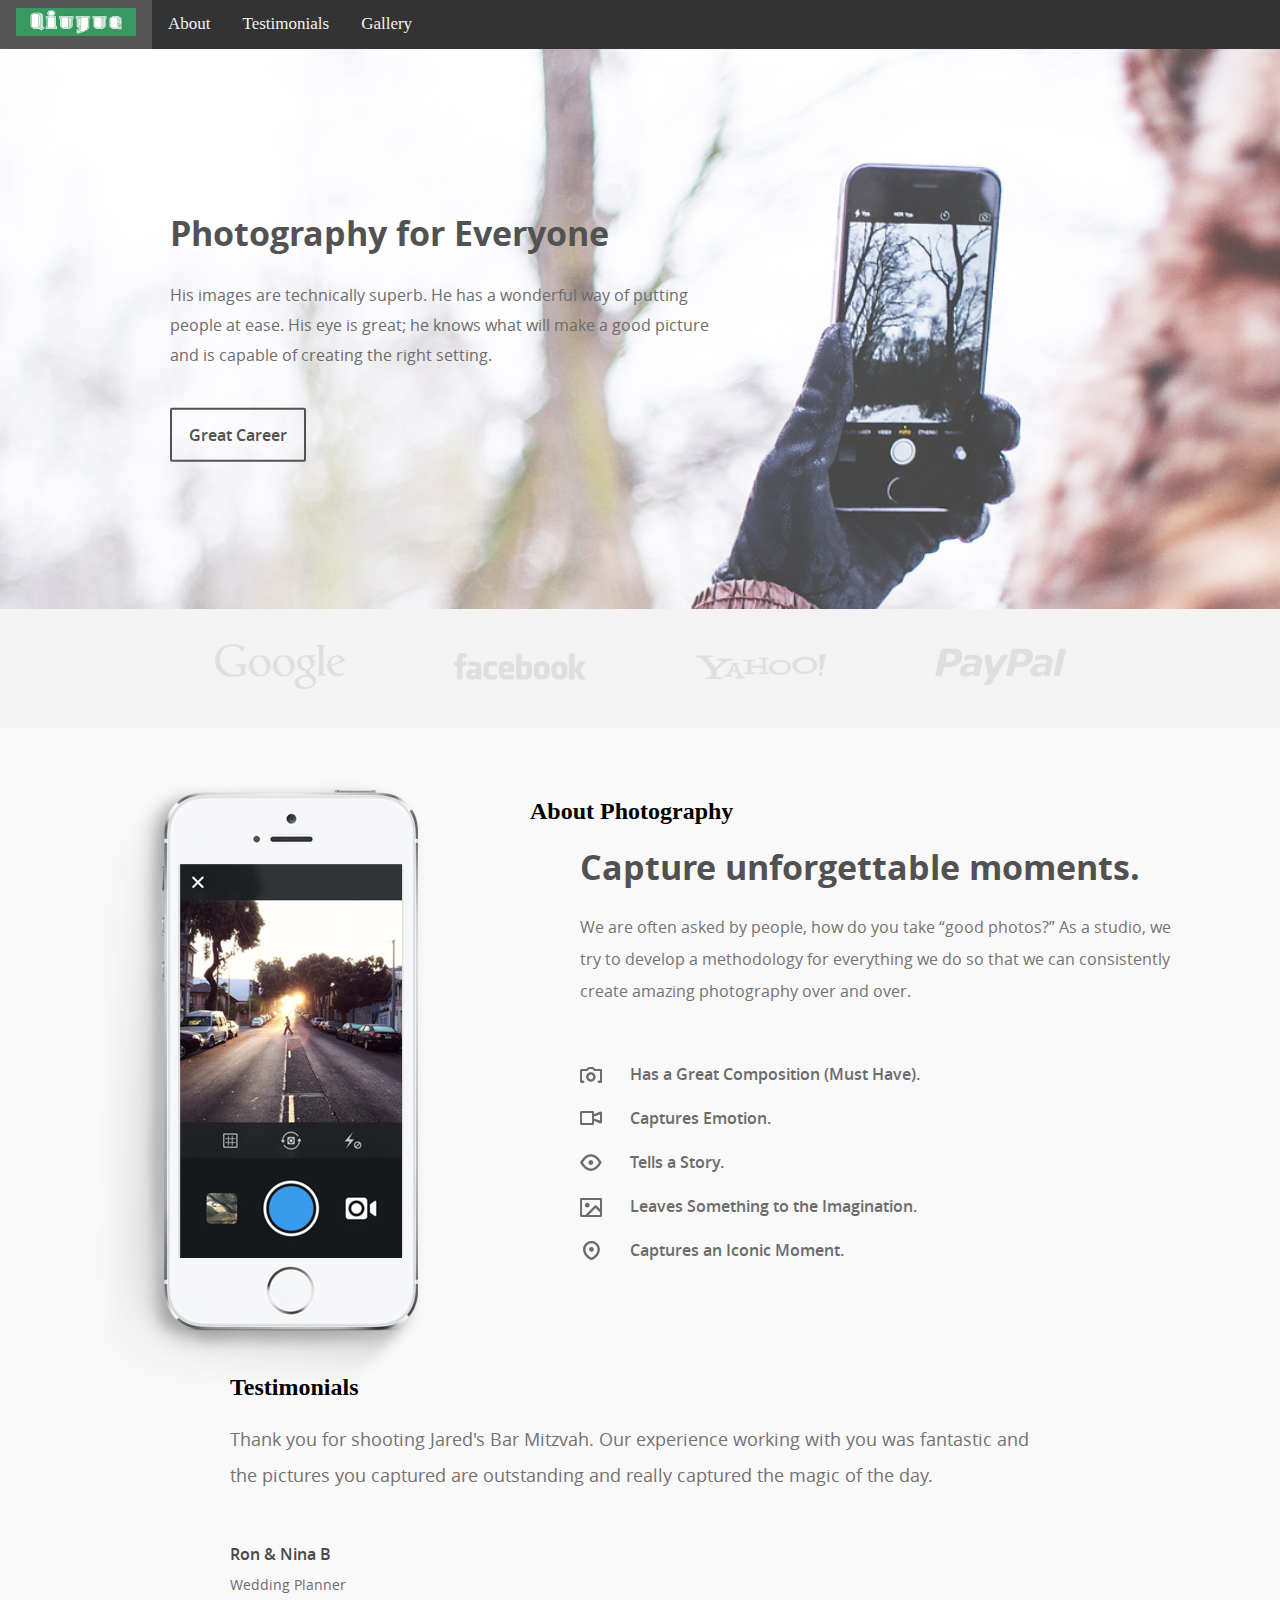
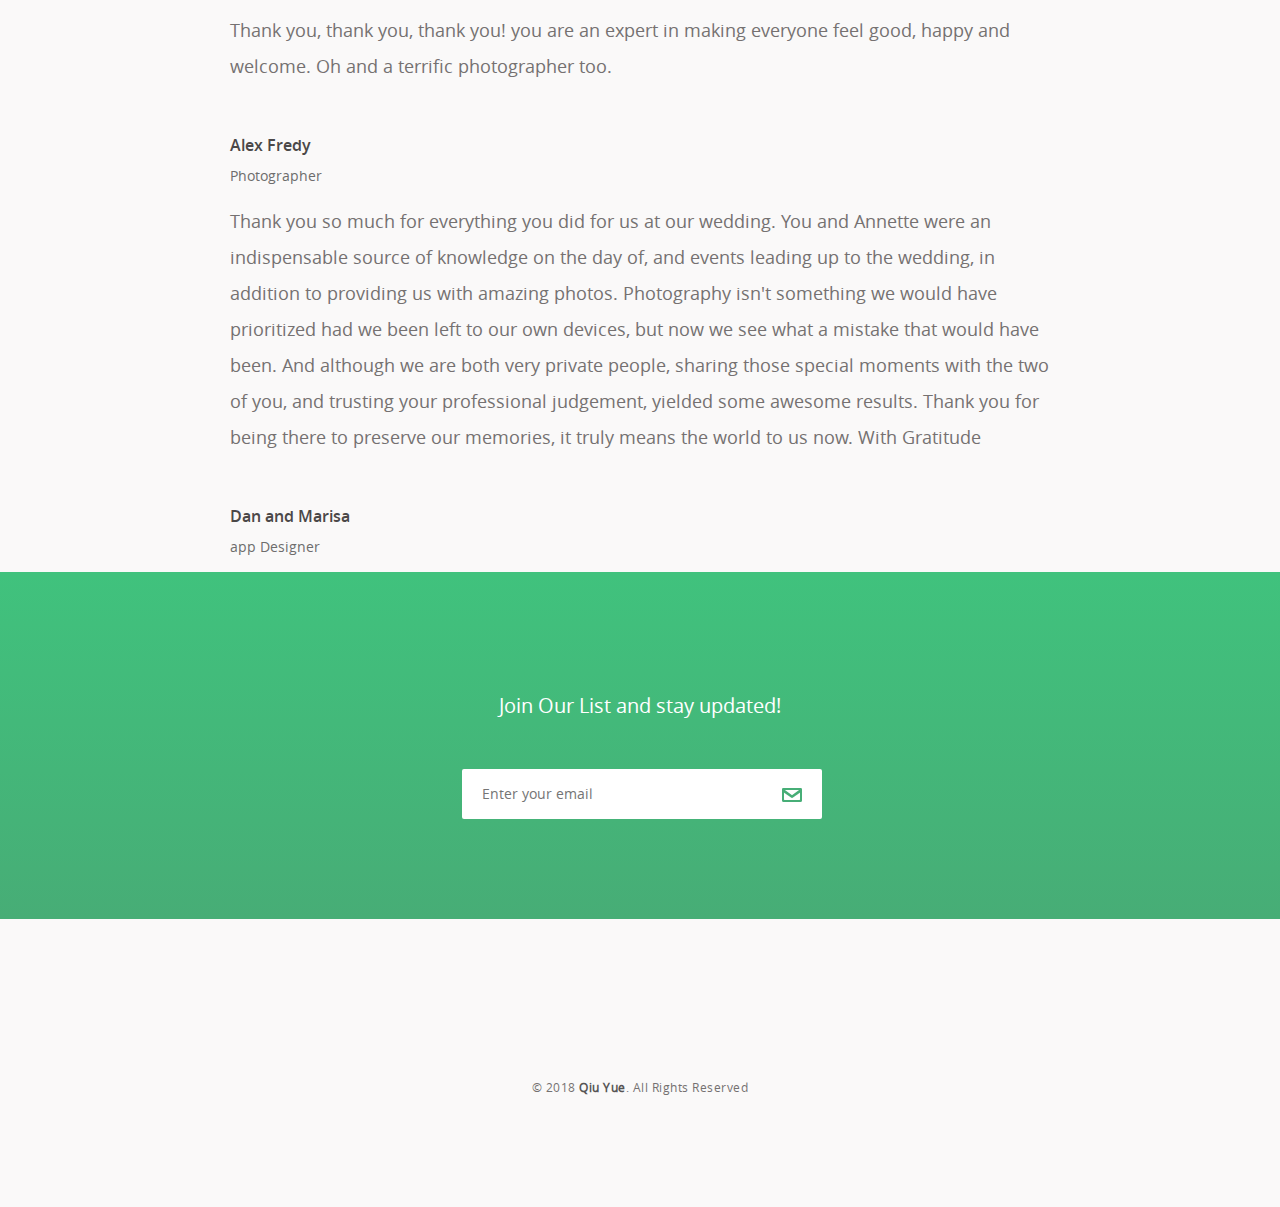
==== commit 120788cd: "update on site responsiveness" ====
--- a/index.html
+++ b/index.html
@@ -17,7 +17,7 @@
 	<!--  Header Section  -->
 	
 	<div class="topnav" id="myTopnav">
-  		<a href="#home" class="active"><img src="img/logo.png" alt="" title=""></a>
+  		<a href="#home" class="active"><img src="img/logo.png" alt="logo" title="logo"></a>
   		<a href="#about">About</a>
   		<a href="#testimonials">Testimonials</a>
   		<a href="gallery.html">Gallery</a>
@@ -45,16 +45,16 @@
 		<div class="container">
 			<ul class="list-unstyled text-center clearfix">
 				<li class="featured_icon">
-					<img src="img/google_logo.png" alt="" title="">
+					<img src="img/google_logo.png" alt="google" title="google">
 				</li>
 				<li class="featured_icon">
-					<img src="img/facebook_logo.png" alt="" title="">
+					<img src="img/facebook_logo.png" alt="facebook" title="facebook">
 				</li>
 				<li class="featured_icon">
-					<img src="img/yahoo_logo.png" alt="" title="">
+					<img src="img/yahoo_logo.png" alt="yahoo" title="yahoo">
 				</li>
 				<li class="featured_icon">
-					<img src="img/paypal_logo.png" alt="" title="">
+					<img src="img/paypal_logo.png" alt="paypal" title="paypal">
 				</li>
 			</ul>
 		</div>
@@ -67,7 +67,7 @@
 			<div class="row">
 				<div class="about-image text-center">
 					<div class="iphone">
-						<img src="img/iphone.png" alt="" titl="">
+						<img src="img/iphone.png" alt="iphone" title="iphone">
 					</div>
 				</div>
 				<div class="about-text">
@@ -98,7 +98,7 @@
 			</div>
 		</div>
 		<div class="about_video show_video">
-			<a href="" class="close_video"></a>
+			<a href="#" class="close_video"></a>
 		</div>
 	</section>
 	<!--  End About Section  -->
@@ -144,7 +144,7 @@
 	<!--  Email Subscription Section  -->
 	<section class="sub_box">
 		<p class="cta_text">Join Our List and stay updated!</p>
-		<form action="#" metohd="post" class="animated wow fadeIn" id="submit_form">
+		<form action="#" metohd="post" id="submit_form">
 			<input type="email" id="mc-email" placeholder="Enter your email"/>
 			<button type="submit" id="mc_submit">
 				<i class="icon"></i>
@@ -157,7 +157,7 @@
 
 	<!--  Footer Section  -->
 	<footer>
-		<p class="copyright" data-wow-duration="2s">© 2018 <a href="#" target="_blank"><strong>Qiu Yue</strong></a>. All Rights Reserved</p>
+		<p class="copyright">© 2018 <a href="#" target="_blank"><strong>Qiu Yue</strong></a>. All Rights Reserved</p>
 	</footer>
 	<!--  End Footer Section  -->
 
--- a/css/style.css
+++ b/css/style.css
@@ -269,6 +269,7 @@
 	width: 100%;
 	padding: 25px 0;
 	background: #f3f3f3;
+	display: flex;
 }
 
 .featured_on ul{
@@ -297,6 +298,7 @@
 	padding: 50px 0;
 	clear: both;
 	height: 620px;
+	display: flex;
 }
 
 .about .iphone{
@@ -400,6 +402,7 @@
 	width: 100%;
 	padding: 100px 0 20px 0;
 	background-color: #379960;
+	display: flex;
 }
 
 .app_features h1{
@@ -793,6 +796,10 @@
     display: block;
 }
 
+.responsive{
+	display: flex;
+}
+
 div.gallery {
     border: 1px solid #ccc;
 }
@@ -803,7 +810,7 @@
 
 div.gallery img {
     width: 100%;
-    height: auto;
+    height: 150px;
 }
 
 div.desc {
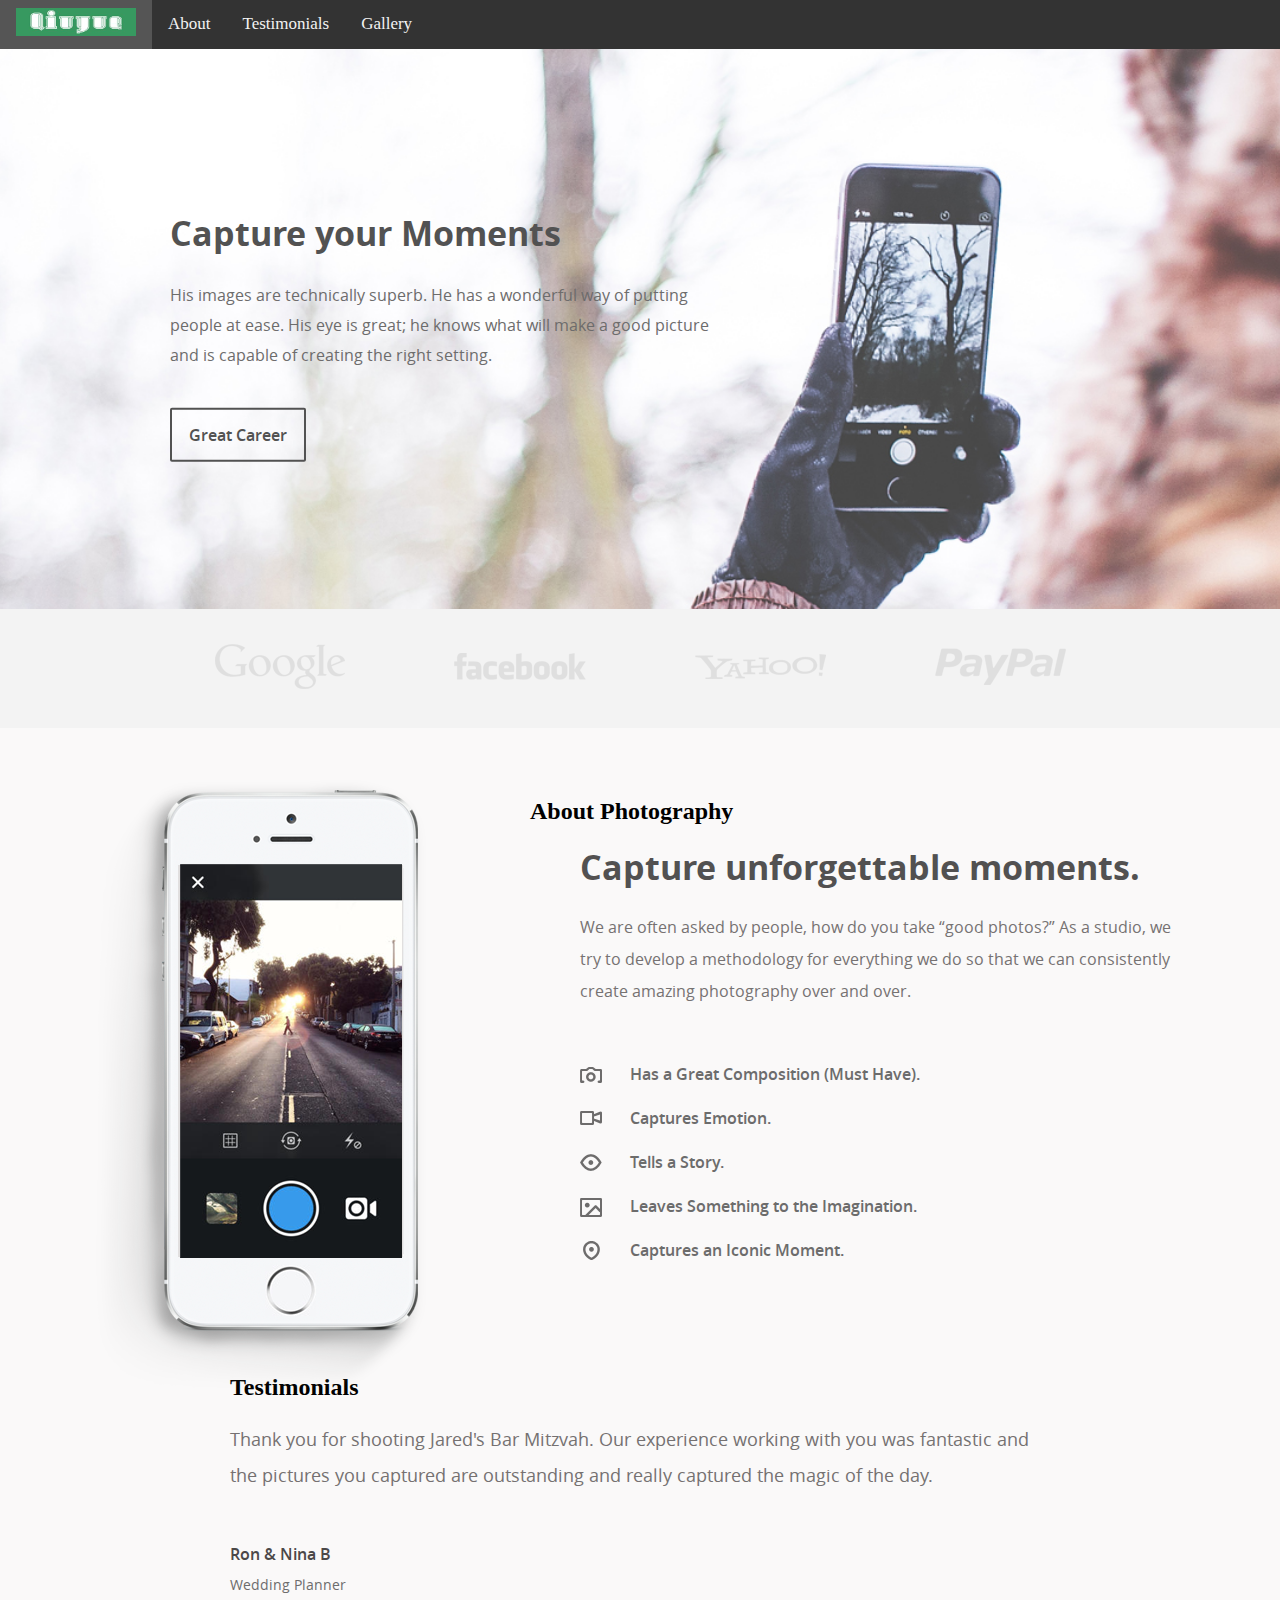
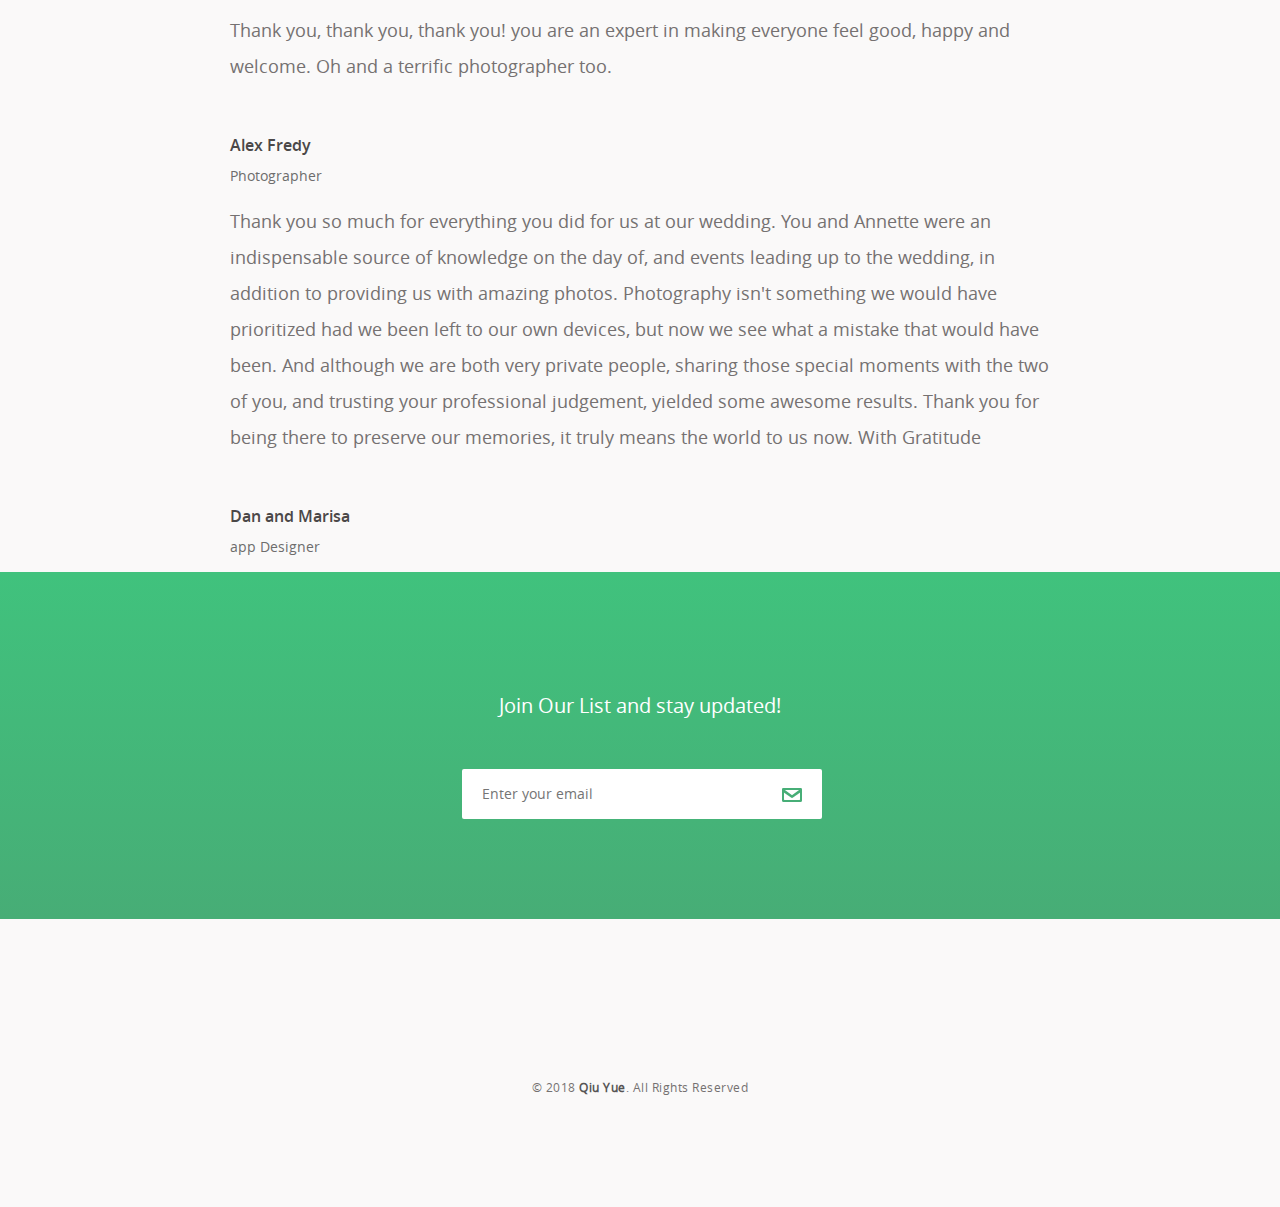
==== commit baabf7d5: "text update on all pages" ====
--- a/index.html
+++ b/index.html
@@ -2,7 +2,7 @@
 <html lang="en-us">
 <head>
 	<!--  App Title  -->
-	<title>Capture - Photography for Everyone</title>
+	<title>Capture your Moments</title>
 	<!--  App Description  -->
 	<meta name="description" content=""/>
 	<meta charset="utf-8">
@@ -29,7 +29,7 @@
 	<section class="hero" id="hero">
 		<div class="container">
 			<div class="caption">
-				<h1 class="text-uppercase">Photography for Everyone</h1>
+				<h1 class="text-uppercase">Capture your Moments</h1>
 				<p class="text-lowercase">His images are technically superb. He has a wonderful way of putting people at ease. His eye is great; he knows what will make a good picture and is capable of creating the right setting.</p>
 
 				<a href="#" class="app_store_btn text-uppercase">
@@ -144,7 +144,7 @@
 	<!--  Email Subscription Section  -->
 	<section class="sub_box">
 		<p class="cta_text">Join Our List and stay updated!</p>
-		<form action="#" metohd="post" id="submit_form">
+		<form action="#" method="post" id="submit_form">
 			<input type="email" id="mc-email" placeholder="Enter your email"/>
 			<button type="submit" id="mc_submit">
 				<i class="icon"></i>
